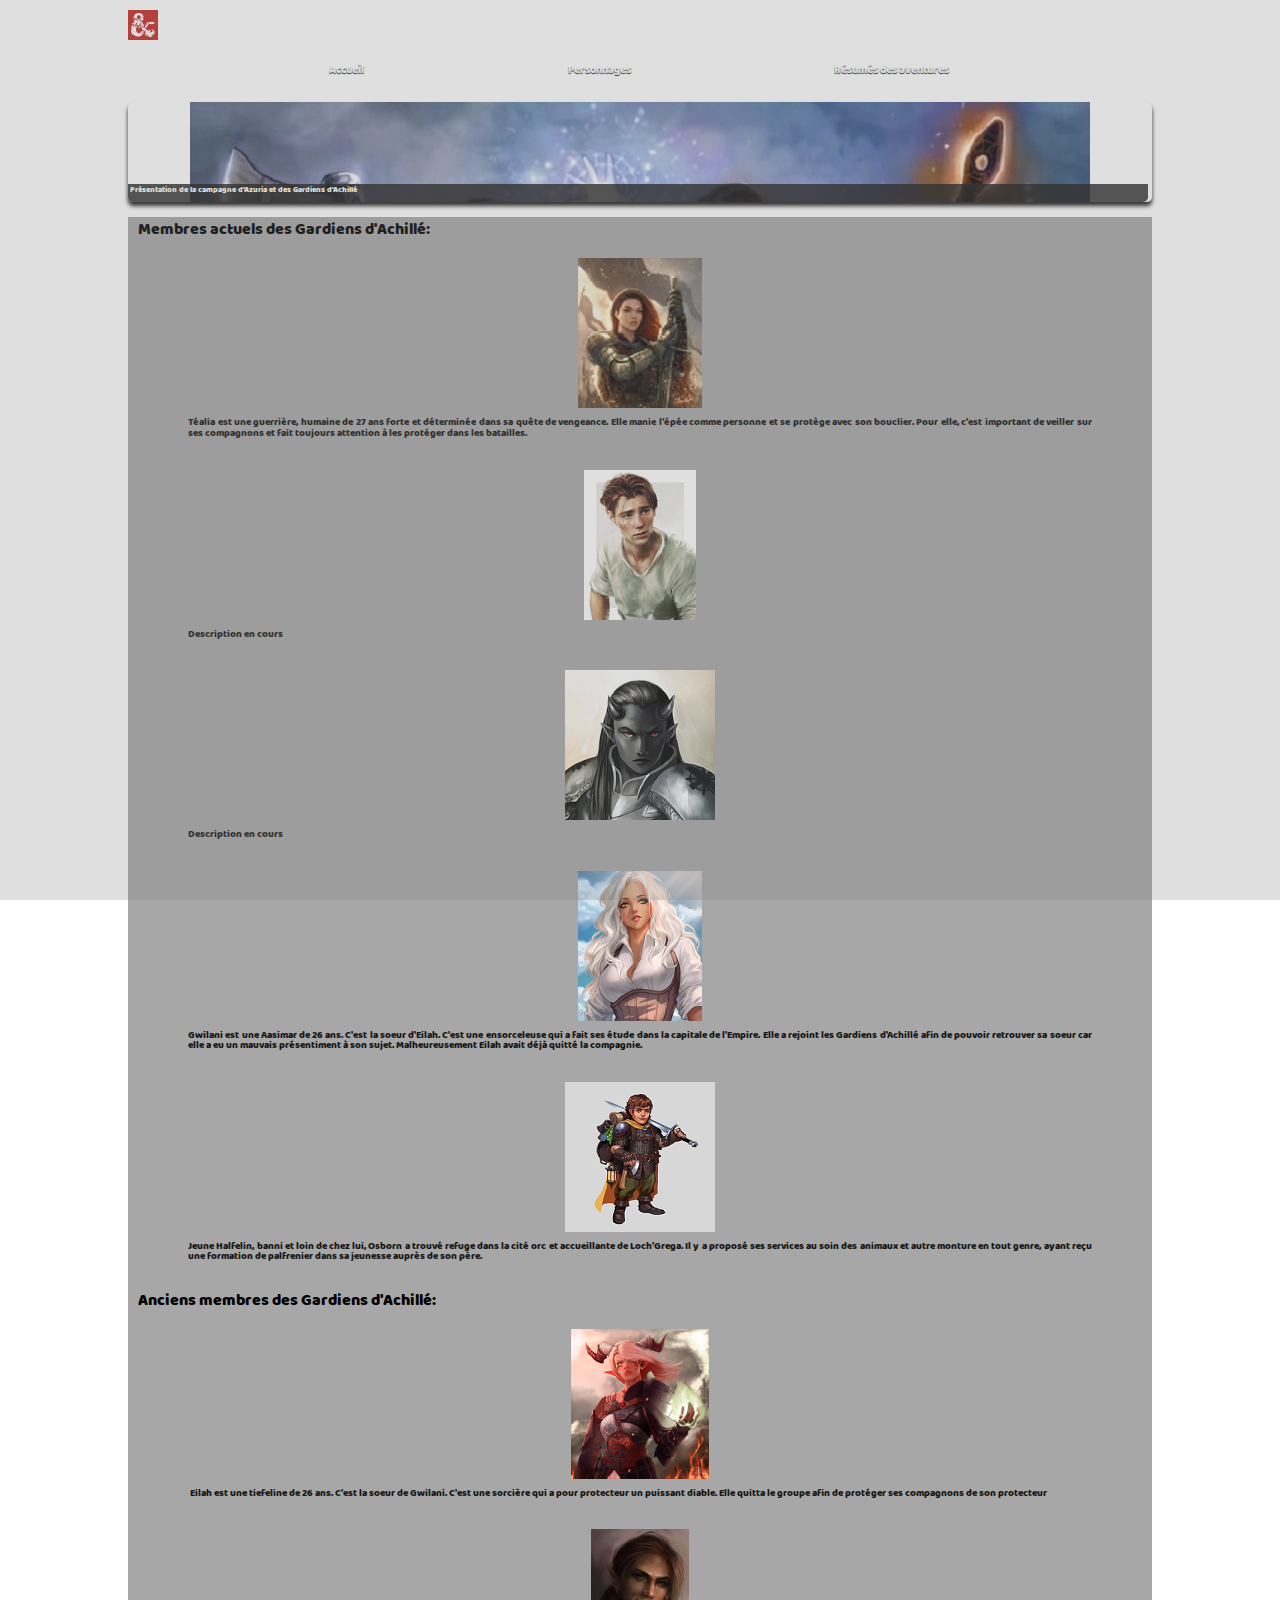
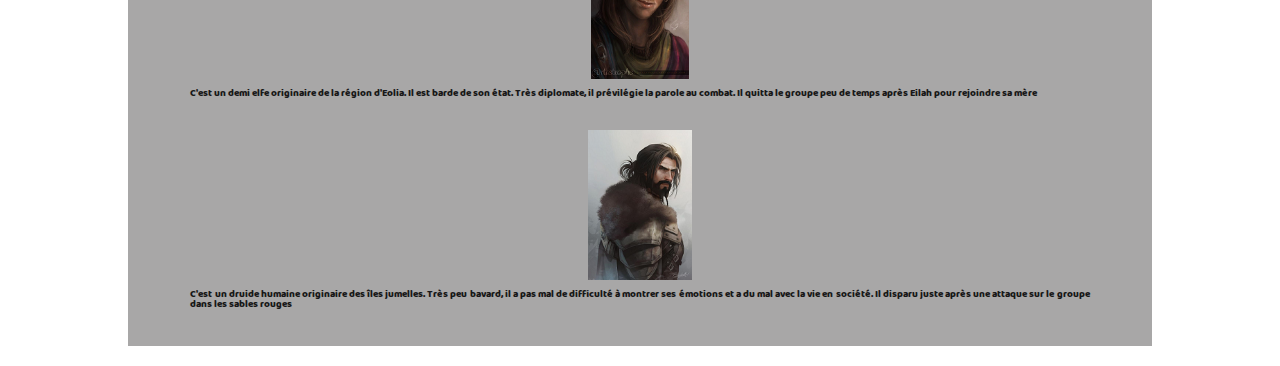
==== html/personnages.html @ 7d3ddf37 "perso stylesheet in progress" ====
<!DOCTYPE html>
<html lang="fr">
    <head>
        <meta charset="UTF-8">
        <meta http-equiv="X-UA-Compatible" content="IE=edge">
        <meta name="viewport" content="width=device-width, initial-scale=1.0">
        <link rel="stylesheet" href="../css/reset.css">
        <link rel="stylesheet" href="../css/style-personnage.css">
        <title>Campagne Azuria</title>
    </head>
    <body>
        <div id="container">
            <header>
                <div id="princapl-title">
                    <div id="logo">
                        <img src="../Images/Logo_DnD.png" alt="Logo de DnD"/>
                        <h1>Campagne JdR Azuria</h1>
                    </div>
                    <h2>Les aventures des Gardiens d'Achillé</h2>
                </div>

                <nav id="menu">
                    <ul>
                        <li><a href="index.html">Accueil</a></li>
                        <li><a href="personnages.html">Personnages</a></li>
                        <li><a href="#">Résumés des aventures</a></li>
                    </ul>
            </nav>
            </header>

            <main>
                <div id="img-banner">
                    <div id="desc-banner">
                         Présentation de la campagne d'Azuria et des Gardiens d'Achillé
                    </div>
                </div>
                <section>
                    <h2>Membres actuels des Gardiens d'Achillé:</h2>
                    <div class="personnage">
                        <article>
                            <img src="../Images/Tealia.png" alt="image Téalia" />
                            <p>Téalia est une guerrière, humaine de 27 ans forte et déterminée dans sa quête de vengeance. Elle manie l'épée comme personne et se protège avec son bouclier. Pour elle, c'est important de veiller sur ses compagnons et fait toujours attention à les protéger dans les batailles.</p>                    
                        </article>
                        <article>
                            <img src="../Images/Archie.png" alt="image Archie" />
                            <p>Description en cours</p>
                        </article>
                        <article>
                            <img src="../Images/Ezeak.png" alt="image Ezeak" />
                            <p>Description en cours</p>
                        </article>
                        <article>
                            <img src="../Images/gwilani.png" alt="image Gwilani" />
                            <p>Gwilani est une Aasimar de 26 ans. C'est la soeur d'Eilah. C'est une ensorceleuse qui a fait ses étude dans la capitale de l'Empire. Elle a rejoint les Gardiens d'Achillé afin de pouvoir retrouver sa soeur car elle a eu un mauvais présentiment à son sujet. Malheureusement Eilah avait déjà quitté la compagnie.</p>
                        </article>
                        <article>
                            <img src="../Images/Osborn.png" alt="image Osborn" />
                            <p>Jeune Halfelin, banni et loin de chez lui, Osborn a trouvé refuge dans la cité orc et accueillante de Loch'Grega. Il y a proposé ses services au soin des animaux et autre monture en tout genre, ayant reçu une formation de palfrenier dans sa jeunesse auprès de son père.</p> 
                        </article>
                    </div>
                    <h2>Anciens membres des Gardiens d'Achillé:</h2>
                    <div class="personnage">
                        <article >
                            <img src="../Images/Eilah.png" alt="image Eilah" />
                            <p>Eilah est une tiefeline de 26 ans. C'est la soeur de Gwilani. C'est une sorcière qui a pour protecteur un puissant diable. Elle quitta le groupe afin de protéger ses compagnons de son protecteur</p>
                        </article>
                        <article>
                            <img src="../Images/Zidrist.png" alt="image Zidrist" />
                            <p>C'est un demi elfe originaire de la région d'Eolia. Il est barde de son état. Très diplomate, il prévilégie la parole au combat. Il quitta le groupe peu de temps après Eilah pour rejoindre sa mère</p>
                        </article>
                        <article>
                            <img src="../Images/Nolannyx.png" alt="image Nolan" />
                            <p>C'est un druide humaine originaire des îles jumelles. Très peu bavard, il a pas mal de difficulté à montrer ses émotions et a du mal avec la vie en société. Il disparu juste après une attaque sur le groupe dans les sables rouges</p>
                        </article>
                    </div>
                </section>
            </main>
            <footer>

            </footer>
        </div>
        
    </body>
</html>
---- css/style-personnage.css ----
/*Polices personnalisées*/
@font-face {
    font-family: 'lucien_schoenschriftv_catRg';
    src: url('polices/Lucian Schoenschrift CAT-webfont.woff') format('woff');
    font-weight: normal;
    font-style: normal;
}

@font-face {
    font-family: 'gondola_sdregular';
    src: url('polices/Gondola_SD-webfont.woff') format('woff'),;
    font-weight: normal;
    font-style: normal;

}
@font-face {
    font-family: 'gondola_sd_-_swashregular';
    src: url('polices/Gondola_SD-Swash-webfont.woff') format('woff');
    font-weight: normal;
    font-style: normal;

}
@font-face {
    font-family: 'gothic_ultra_otregular';
    src: url('polices/gothic_ultra_ot-webfont.woff') format('woff');
    font-weight: normal;
    font-style: normal;

}
@font-face {
    font-family: 'balooregular';
    src: url('polices/Baloo-Regular-webfont.woff') format('woff');
    font-weight: normal;
    font-style: normal;

}

/*éléments principaux*/
html
{
    background: url("../Images/Azuria3.0_35K.jpg") no-repeat center center fixed; 
    -webkit-background-size: cover;
    -moz-background-size: cover;
    -o-background-size: cover;
    background-size: cover;
    height: 100vh;
}

body
{
    font-family: 'balooregular';
    font-weight: 500;
}

html:after {
    content: "";
    position: fixed;
    top: 0; bottom: 0; left: 0; right: 0; 
    background: hsla(180,0%,50%,0.25);
    pointer-events: none;
}

#container
{
    width: 80%;
    margin: auto;
    display: flex;
    flex-direction: column;
}

/*En tête*/
header
{
    display: flex;
    flex-direction: column;
    padding: 1% 0;
}

#princapl-title
{
    display: flex;
    flex-direction: column;
    justify-content: space-between;
}

#logo
{
    display: flex;
    flex-direction: row;
}

#logo img
{
    width: 30px;
    height: 30px;
    vertical-align: middle;
}

header h1
{
    font-family: 'lucien_schoenschriftv_catRg';
    font-size: 1.5rem;
    font-weight: 700;
    margin: 0 0 0 10px;
    color: rgb(255, 255, 255);
}

header h2
{
    font-family: 'gothic_ultra_otregular';
    font-size: 1rem;
    font-weight: 700;
    margin-top: 5px;
    color: rgb(255, 255, 255);
}

/*Menu*/
nav ul
{
    list-style-type: none;
    display: flex;
    justify-content: space-evenly;
}

nav li
{
    margin-right: 2px;
}

nav a
{
    font-size: 0.7rem;
    padding-bottom: 3px;
    text-decoration: none;
    color: rgb(255, 255, 255);
    font-weight: 500;
    text-shadow: 0 1px 1px #1c1a19;
    transition: 0.5;
}

nav a:hover
{
    color: indianred;
    border-radius: 3px solid indianred;
}

/*bannière*/
#img-banner
{
    margin: 15px 0;
    height: 100px;
    width: 100%;
    border-radius: 5px;
    background: url("../Images/groupe.jpg") no-repeat top;
    position: relative;
    box-shadow: 0px 4px 4px #1c1a19;
}

#desc-banner
{
    position: absolute;
    bottom: 0;
    left: 0;
    border-radius: 0px 0px 5px 5px;
    width: 99.4%;
    height: 1rem;
    padding-top: 2px;
    padding-left: 2px;
    background-color: rgba(24,24,24,0.8);
    color: ivory;
    font-size: 0.5em;
}

/*Corps*/
main {
    flex-grow: 1;
}

section
{
    display: flex;
    margin-bottom: 20px;
    background-color: rgba(146, 145, 145, 0.8);
    padding: 5px 10px;
    flex-direction: column;
    width: auto;
}


article
{
    text-align: justify;
    font-size: 0.6em;
    line-height: 1.1;
    margin: 10px 0;
    width: 90%;
}



article p
{
    color: #181818;
    font-weight: 500;
    margin: 10px 0;
    
}

.personnage
{
    display: flex;
    flex-direction: column;
    align-items: center;
    margin: auto;
    padding: 10px 0;
}

.personnage img
{
    display: block;
    margin: auto;
    padding: auto;
    height: 150px;
    width: auto;
}
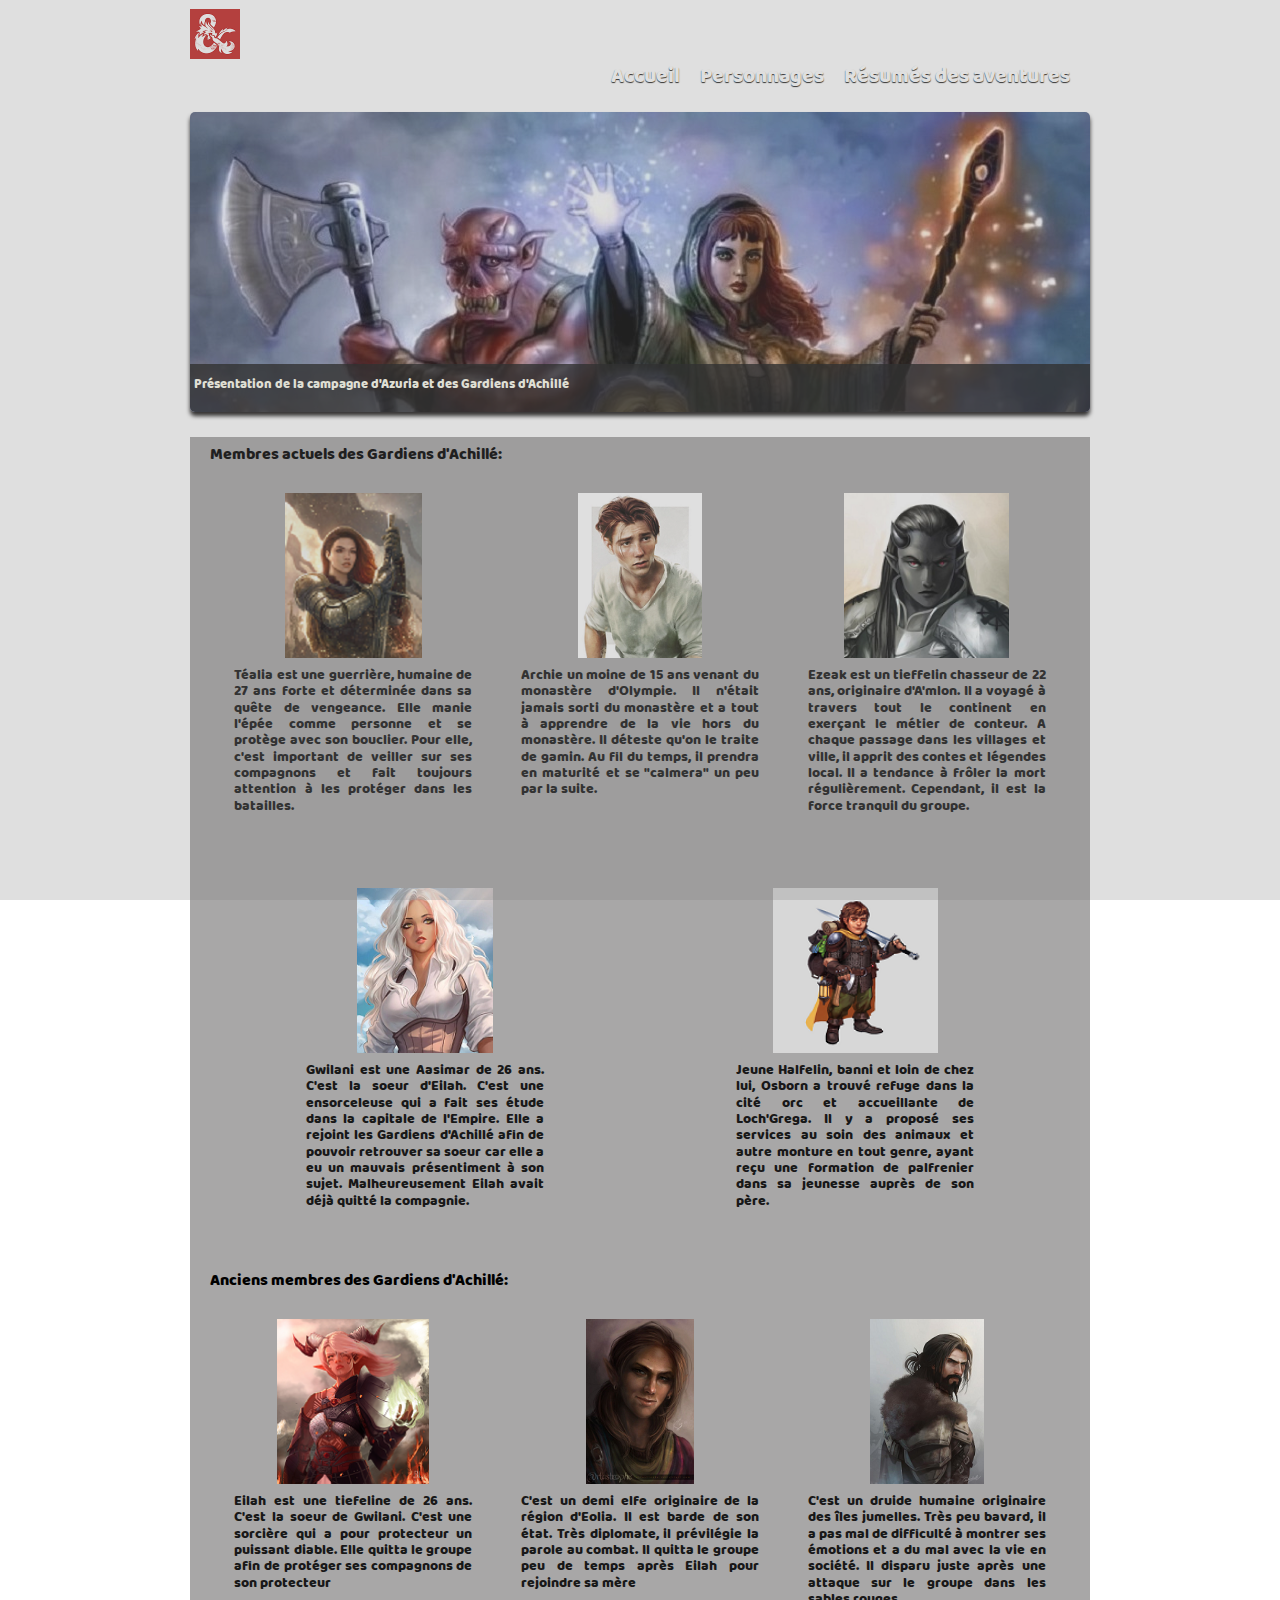
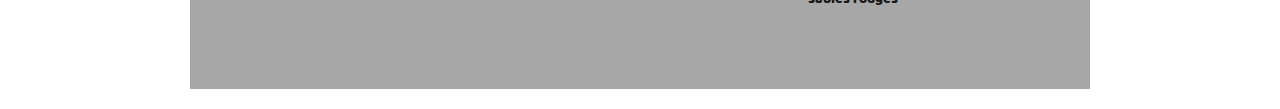
==== commit ee32bca1: "Personnage done and style.css modified" ====
--- a/html/personnages.html
+++ b/html/personnages.html
@@ -43,11 +43,11 @@
                         </article>
                         <article>
                             <img src="../Images/Archie.png" alt="image Archie" />
-                            <p>Description en cours</p>
+                            <p>Archie un moine de 15 ans venant du monastère d'Olympie. Il n'était jamais sorti du monastère et a tout à apprendre de la vie hors du monastère. Il déteste qu'on le traite de gamin. Au fil du temps, il prendra en maturité et se "calmera" un peu par la suite.</p>
                         </article>
                         <article>
                             <img src="../Images/Ezeak.png" alt="image Ezeak" />
-                            <p>Description en cours</p>
+                            <p>Ezeak est un tieffelin chasseur de 22 ans, originaire d'A'mlon. Il a voyagé à travers tout le continent en exerçant le métier de conteur. A chaque passage dans les villages et ville, il apprit des contes et légendes local. Il a tendance à frôler la mort régulièrement. Cependant, il est la force tranquil du groupe.</p>
                         </article>
                         <article>
                             <img src="../Images/gwilani.png" alt="image Gwilani" />
@@ -59,7 +59,7 @@
                         </article>
                     </div>
                     <h2>Anciens membres des Gardiens d'Achillé:</h2>
-                    <div class="personnage">
+                    <div class="personnage old-personnage">
                         <article >
                             <img src="../Images/Eilah.png" alt="image Eilah" />
                             <p>Eilah est une tiefeline de 26 ans. C'est la soeur de Gwilani. C'est une sorcière qui a pour protecteur un puissant diable. Elle quitta le groupe afin de protéger ses compagnons de son protecteur</p>
--- a/css/style-personnage.css
+++ b/css/style-personnage.css
@@ -221,5 +221,207 @@
     margin: auto;
     padding: auto;
     height: 150px;
-    width: auto;
+}
+
+
+
+@media screen and (min-width:768px) {
+    #container
+    {
+        width: 60%;
+        margin: auto;
+    }
+
+    /*En tête*/
+
+
+    #logo
+    {
+        display: flex;
+        flex-direction: row;
+    }
+
+    #logo img
+    {
+        width: 40px;
+        height: 40px;
+    }
+
+    header h1
+    {
+        font-size: 2em;
+
+    }
+
+    header h2
+    {
+        font-size: 1.3em;
+    }
+
+    /*Menu*/
+    nav ul
+    {
+        list-style-type: none;
+        display: flex;
+        margin-top: 10px;
+    }
+
+
+    nav li
+    {
+        margin-right: 20px;
+    }
+
+    nav a
+    {
+        font-size: 0.8rem;
+    }
+
+
+    /*bannière*/
+    #img-banner
+    {
+        height: 175px;
+        margin-bottom: 25px;
+    }
+
+    #desc-banner
+    {
+        width: 99.1%;
+        height: 0.9rem;
+        padding-top: 8px;
+        padding-left: 4px;
+        font-size: 0.8em;
+    }
+
+    section
+    {
+        padding: 10px 20px;
+        font-size: 1em;
+    }
+
+    .personnage 
+    {
+        flex-direction: row;
+        flex-wrap: wrap;
+        justify-content: space-around;
+    }
+
+    .old-personnage article
+    {
+        height: 350px;
+    }
+
+    article
+    {
+        font-size: 0.8rem;
+        width: 45%;
+        height: 375px;
+    }
+
+    article p
+    {
+        margin: 10px;
+    }
+
+    .personnage img
+    {
+    display: block;
+    margin: 0 auto;
+    height: 165px;
+    }
+    
+}
+
+@media screen and (min-width: 1024px) {
+    #container
+    {
+        width: 900px;
+        margin: auto;
+    }
+    
+    /*En tête*/
+    header
+    {
+        flex-direction: row;
+        align-items: flex-end;
+        justify-content: space-between;
+    }
+    
+    
+    #logo
+    {
+        display: flex;
+        flex-direction: row;
+    }
+    
+    #logo img
+    {
+        width: 50px;
+        height: 50px;
+    }
+    
+    header h1
+    {
+        font-size: 2.5em;
+    }
+    
+    header h2
+    {
+        font-size: 1.5em;
+    }
+    
+    /*Menu*/
+    nav ul
+    {
+        list-style-type: none;
+        display: flex;
+    }
+    
+    nav li
+    {
+        margin-right: 20px;
+    }
+    
+    nav a
+    {
+        font-size: 1.3em;
+    }
+    
+    nav a:hover
+    {
+        color: indianred;
+        border-radius: 3px solid indianred;
+    }
+    
+    /*bannière*/
+    #img-banner
+    {
+        height: 300px;
+    }
+    
+    #desc-banner
+    {
+        width: 99.5%;
+        height: 33px;
+        padding-top: 15px;
+        padding-left: 4px;
+    }
+    
+    /*Corps*/ 
+   
+
+    
+    article
+    {
+        line-height: 1.2;
+        font-size: 0.85rem;
+        margin: 0 10px;
+        width: 30%;
+        margin-top: 20px;
+    }
+    
+   
+    
+
 }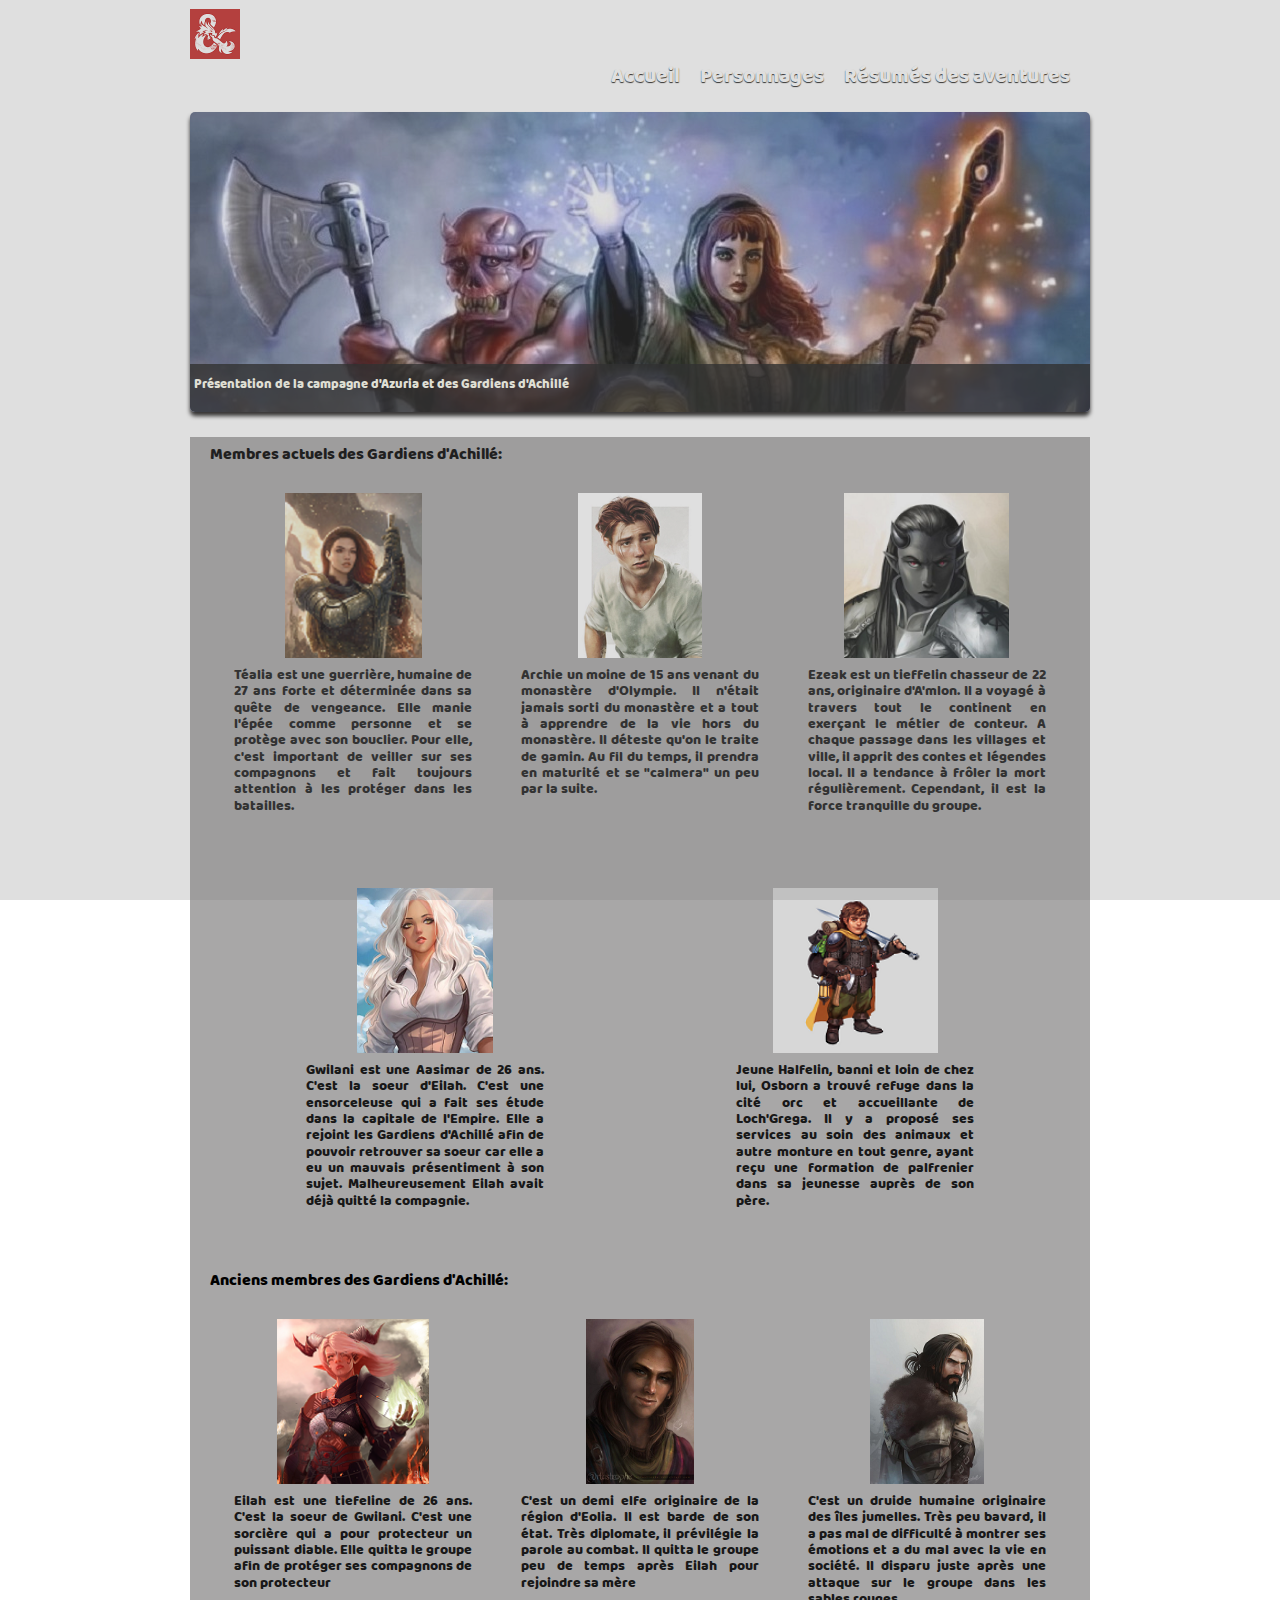
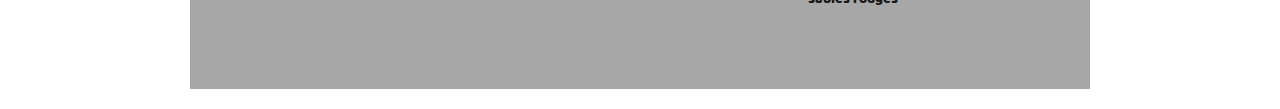
==== commit e015aafe: "personnages.html modified" ====
--- a/html/personnages.html
+++ b/html/personnages.html
@@ -47,7 +47,7 @@
                         </article>
                         <article>
                             <img src="../Images/Ezeak.png" alt="image Ezeak" />
-                            <p>Ezeak est un tieffelin chasseur de 22 ans, originaire d'A'mlon. Il a voyagé à travers tout le continent en exerçant le métier de conteur. A chaque passage dans les villages et ville, il apprit des contes et légendes local. Il a tendance à frôler la mort régulièrement. Cependant, il est la force tranquil du groupe.</p>
+                            <p>Ezeak est un tieffelin chasseur de 22 ans, originaire d'A'mlon. Il a voyagé à travers tout le continent en exerçant le métier de conteur. A chaque passage dans les villages et ville, il apprit des contes et légendes local. Il a tendance à frôler la mort régulièrement. Cependant, il est la force tranquille du groupe.</p>
                         </article>
                         <article>
                             <img src="../Images/gwilani.png" alt="image Gwilani" />
